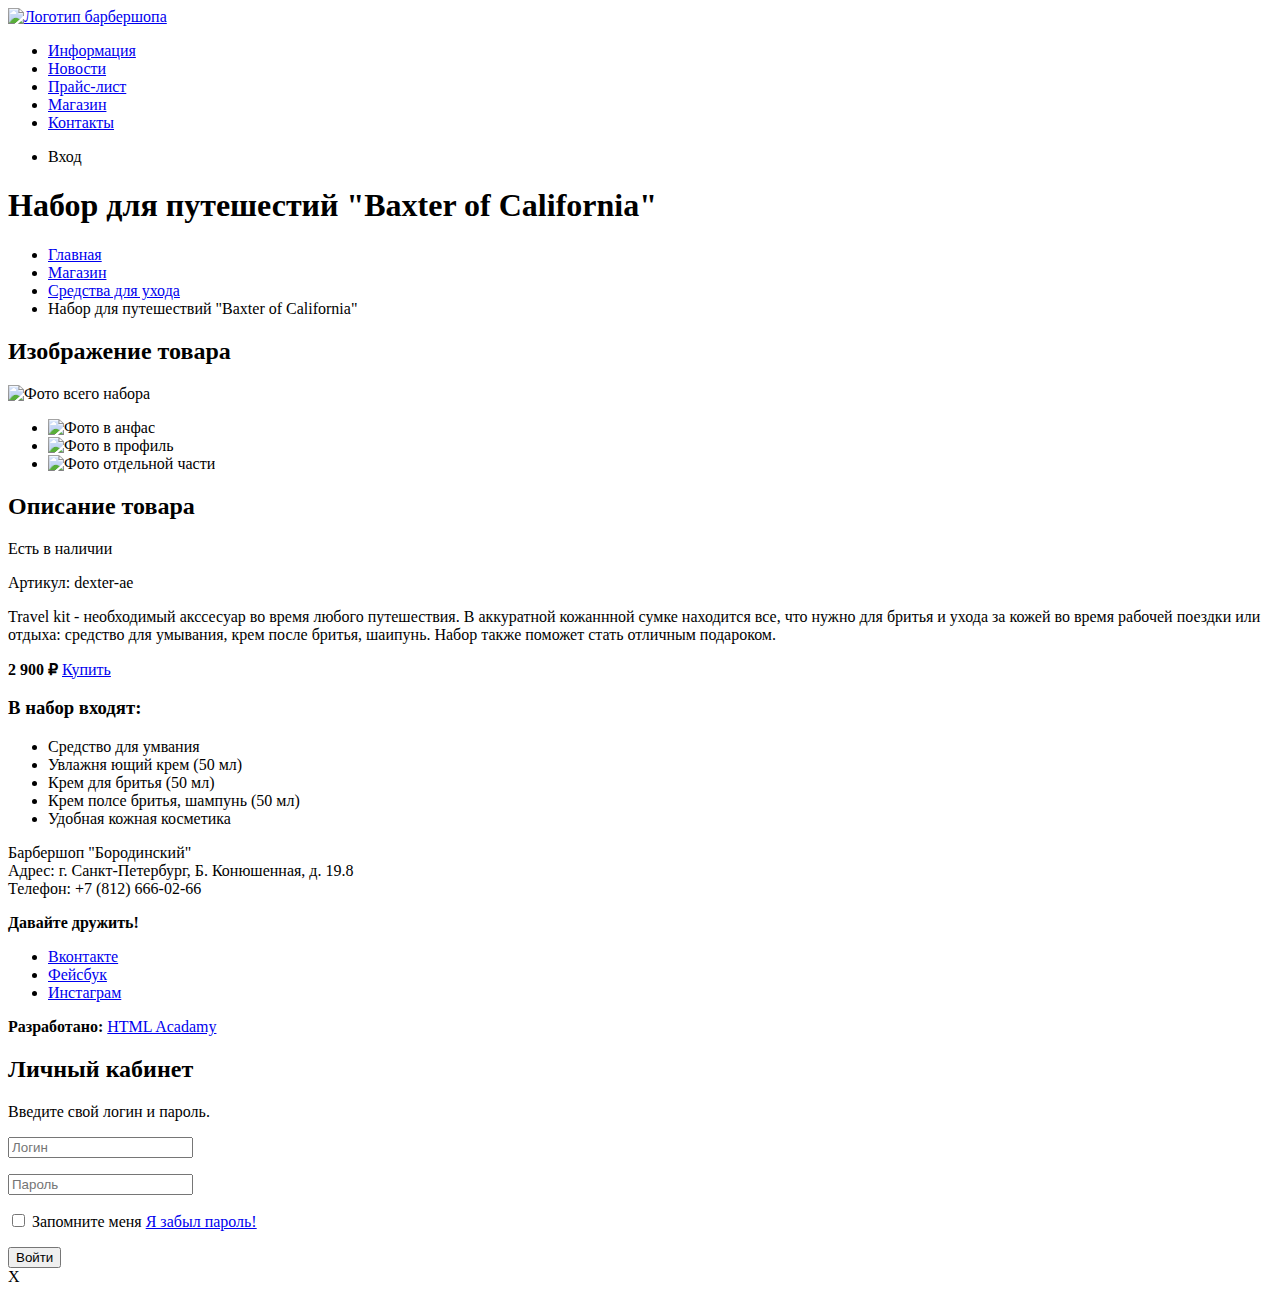
==== item.html @ 8ee7f004 "сделал разметку" ====
<!DOCTYPE html>
<!DOCTYPE html>
<html lang="en" dir="ltr">
  <head>
    <meta charset="utf-8">
    <title>Набор для путешестий "Baxter of California"</title>
  </head>
  <body>

    <header class="main-header">
      <nav class="main-navigation">
        <a class="main-header-logo" href="index.html">
          <img src="img/logo.svg" width="111" height="24"
           alt="Логотип барбершопа "Бородинский"">
        </a>
        <ul class="site-navigation">
          <li><a href="info.html">Информация</a></li>
          <li><a href="news.html">Новости</a></li>
          <li><a href="price.html">Прайс-лист</a></li>
          <li><a href="catalog.html" class="site-navigation-current">
            Магазин</a></li>
          <li><a href="contacts.html">Контакты</a></li>
        </ul>
        <ul class="user-navigation">
          <li class="login-link">Вход</li>
        </ul>
    </header>

    <main class="container">

      <h1 class="page-title">Набор для путешестий
        "Baxter of California"</h1>

        <ul class="breadcrumbs">
          <li><a href="index.html">Главная</a></li>
          <li><a href="#">Магазин</a></li>
          <li><a href="#">Средства для ухода</a></li>
          <li class="breadcrumbs-current">Набор для путешествий
            "Baxter of California"</li>
        </ul>

      <section class="product-photos">
         <h2 class="visually-hidden">Изображение товара</h2>
         <p class="product-foto-full">
           <img src="img/product-big.jpg" alt="Фото всего набора"
           width="460" height="498"></p>
         <ul class="product-photo-preview">
         <li><img src="img/product-small1.jpg" alt="Фото в анфас"
         width="140" height="149"></li>
         <li><img src="img/product-small2.jpg" alt="Фото в профиль"
         width="140" height="149"></li>
         <li><img src="img/product-small3.jpg" alt="Фото отдельной части"
         width="140" height="149"></li>
         </ul>
      </section>

      <section class="product-info">
        <h2 class="visually=hidden">Описание товара</h2>
         <p class="product-availability">Есть в наличии</p>
         <p class="product-article">Артикул: dexter-ae</p>
         <p class="product-text">Travel kit - необходимый
         акссесуар во время любого путешествия.
         В аккуратной кожаннной сумке находится все, что нужно для бритья и
         ухода за кожей во время рабочей поездки или отдыха:
         средство для умывания, крем после бритья, шаипунь. Набор
         также поможет стать отличным подароком.
         </p>
         <p class="catalog-item-price">
           <b>2 900 ₽</b>
           <a class="button" href="#">Купить</a>
         </p>
       <h3>В набор входят:</h3>
       <ul>
         <li>Средство для умвания</li>
         <li>Увлажня ющий крем (50 мл)</li>
         <li>Крем для бритья (50 мл)</li>
         <li>Крем полсе бритья, шампунь (50 мл)</li>
         <li>Удобная кожная косметика</li>
      </section>

      <footer class="main-footer">
        <p class="footer-contacts">
          Барбершоп "Бородинский"<br>
          Адрес: г. Санкт-Петербург, Б. Конюшенная, д. 19.8<br>
          Телефон: +7 (812) 666-02-66</p>
        <div class="footer-social">
          <b>Давайте дружить!</b>
          <ul>
            <li><a class="social-button" href="#">Вконтакте</a></li>
            <li><a class="social-button" href="#">Фейсбук</a></li>
            <li><a class="social-button" href="#">Инстаграм</a></li>
          </ul>
        </div>
        <p class="footer-copyright">
          <b>Разработано:</b>
          <a class="button" href="https://htmlacademy.ru">HTML Acadamy
          </a>
        </p>
      </footer>

      <section class="modal modal-login">
        <h2>Личный кабинет</h2>
        <p>Введите свой логин и пароль.</p>
        <form class="login-form" action="https//echo.htmlacademy.ru"
        method="post">
        <p>
          <input class="login-icon-user" type="login"
           name="login" placeholder="Логин">
        </p>
        <p>
          <input class="login-icon-password" type="password"
           name="login" placeholder="Пароль">
        </p>
        <p class="login-password-info">
          <input class="visually-hidden" type="checkbox"
           name="remember">
           Запомните меня
           <a class="restore" href="#">Я забыл пароль!</a>
        </p>
        <button class="button" type="submit">Войти</button>
      </form>
      <span class="madal-close">X</span>
     </section>

    </main>
  </body>
</html>
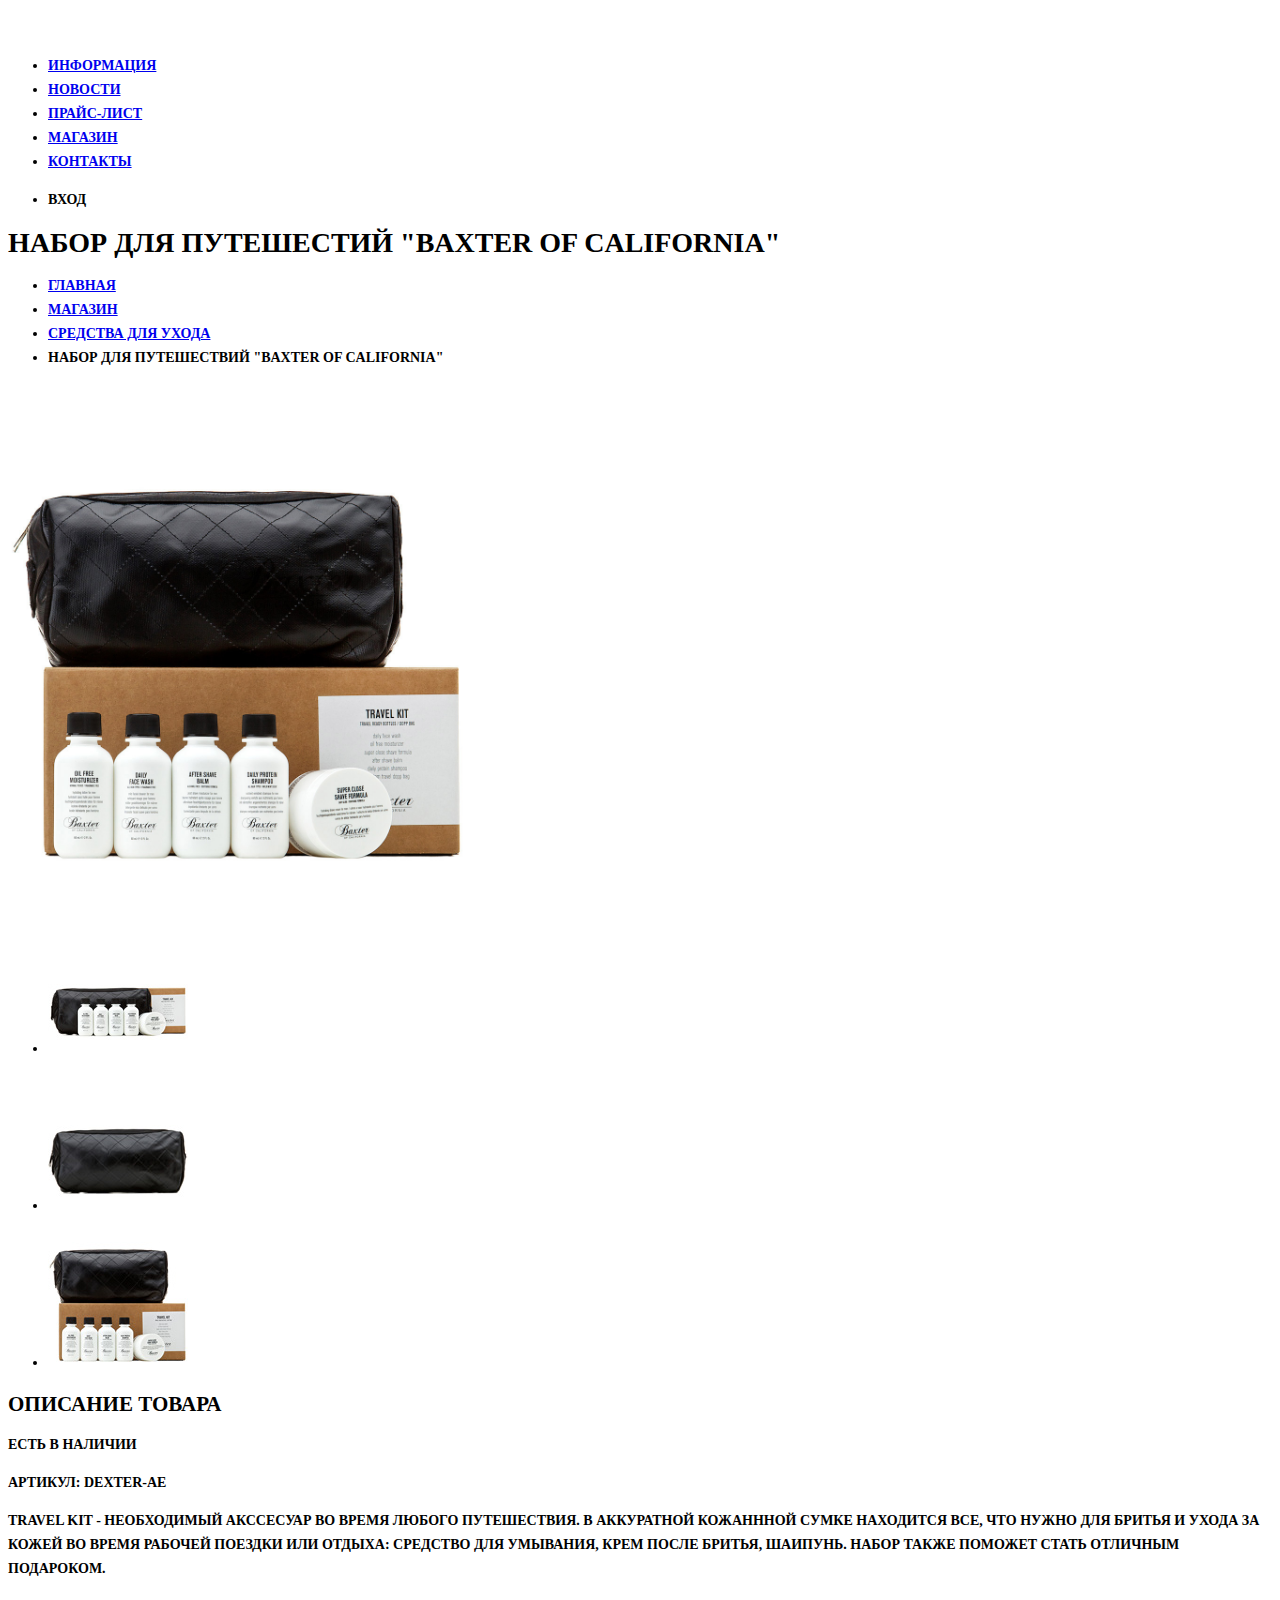
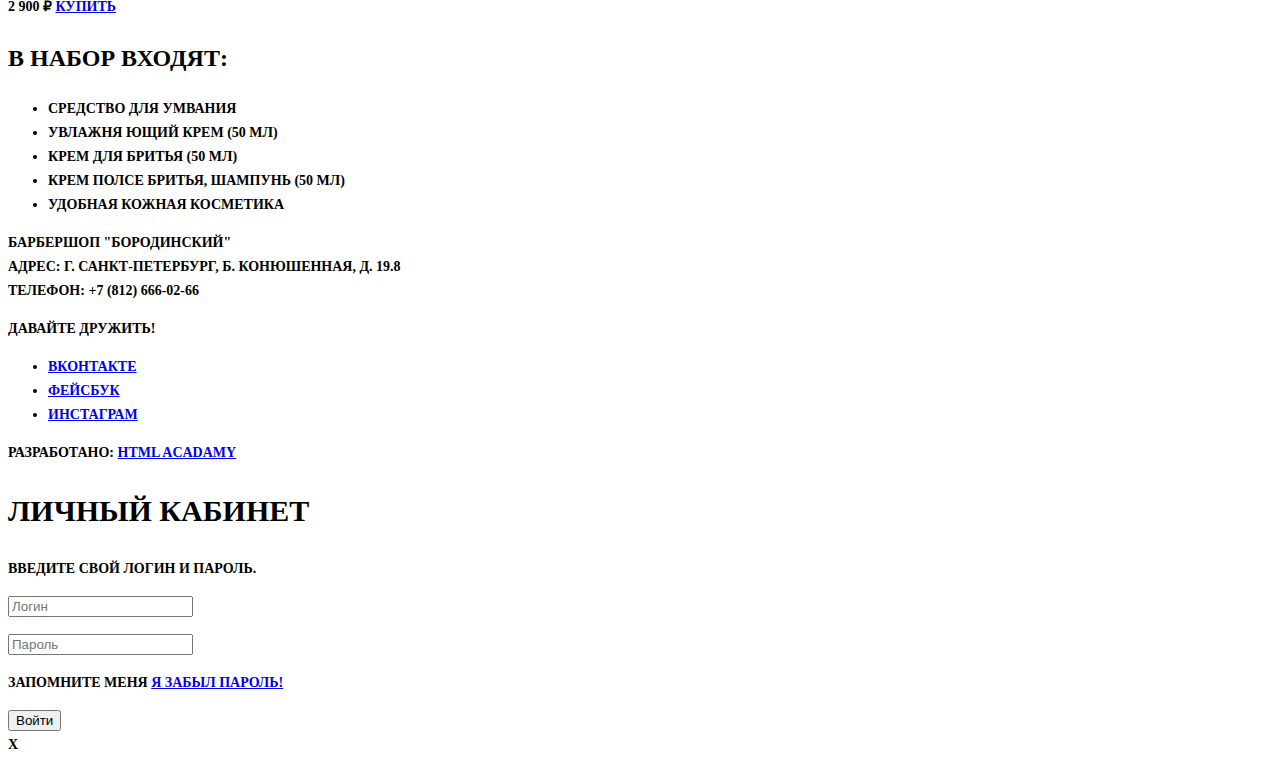
==== commit c6f8afd2: "стили" ====
--- a/item.html
+++ b/item.html
@@ -4,13 +4,14 @@
   <head>
     <meta charset="utf-8">
     <title>Набор для путешестий "Baxter of California"</title>
+    <link rel="stylesheet" href="css\style.css">
   </head>
   <body>
 
     <header class="main-header">
       <nav class="main-navigation">
         <a class="main-header-logo" href="index.html">
-          <img src="img/logo.svg" width="111" height="24"
+          <img src="img\svg\logo.svg" width="111" height="24"
            alt="Логотип барбершопа "Бородинский"">
         </a>
         <ul class="site-navigation">
@@ -34,7 +35,7 @@
         <ul class="breadcrumbs">
           <li><a href="index.html">Главная</a></li>
           <li><a href="#">Магазин</a></li>
-          <li><a href="#">Средства для ухода</a></li>
+          <li><a href="catalog-care.html">Средства для ухода</a></li>
           <li class="breadcrumbs-current">Набор для путешествий
             "Baxter of California"</li>
         </ul>
@@ -42,14 +43,14 @@
       <section class="product-photos">
          <h2 class="visually-hidden">Изображение товара</h2>
          <p class="product-foto-full">
-           <img src="img/product-big.jpg" alt="Фото всего набора"
+           <img src="img\jpg\item3_big.jpg" alt="Фото всего набора"
            width="460" height="498"></p>
          <ul class="product-photo-preview">
-         <li><img src="img/product-small1.jpg" alt="Фото в анфас"
+         <li><img src="img\jpg\item1.jpg" alt="Фото в анфас"
          width="140" height="149"></li>
-         <li><img src="img/product-small2.jpg" alt="Фото в профиль"
+         <li><img src="img\jpg\item2.jpg" alt="Фото в профиль"
          width="140" height="149"></li>
-         <li><img src="img/product-small3.jpg" alt="Фото отдельной части"
+         <li><img src="img\jpg\item3.jpg" alt="Фото всего набора"
          width="140" height="149"></li>
          </ul>
       </section>
